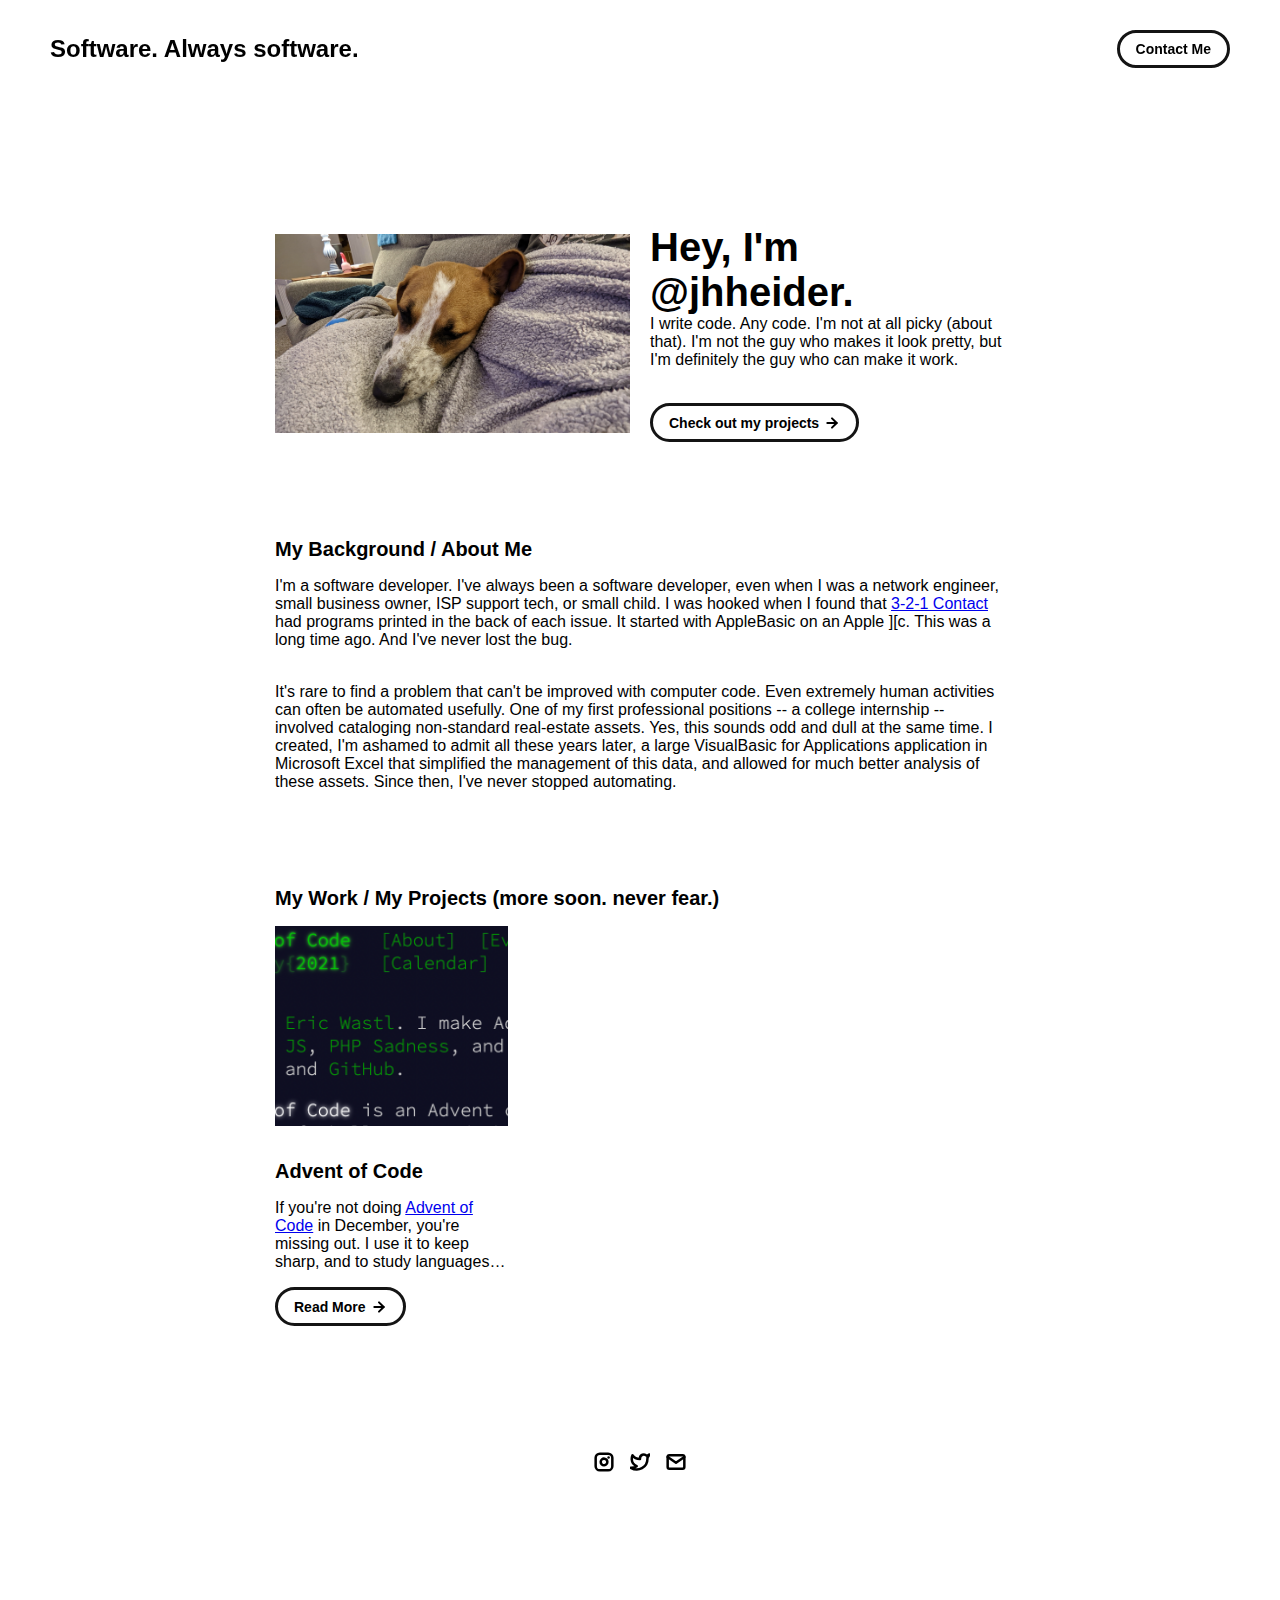
==== index.html @ 897b3b20 ".some(html)" ====
<!DOCTYPE html>
<html lang="en">

<head>
  <meta charset="utf-8">
  <link rel="icon" href="./assets/images/dottie.jpg" />
  <title>Software. Always software.</title>
  <meta name="description" content="A portfolio template for the Unemployables community.">
  <meta name="viewport" content="width=device-width, initial-scale=1" />

  <link rel="stylesheet" href="./css/layout.css">
  <link rel="stylesheet" href="./css/typography.css">
  <link rel="stylesheet" href="./css/utilities.css">

  <script defer src="./js/script.js"></script>
</head>

<body>
  <!-- NAVBAR -->
  <div class="navbar">
    <a class="nav-title-link" href="./index.html">
      <span class="nav-title">Software. Always software.</span>
      <a class="button" href="mailto:jhheider@gmail.com">
        <span class="button-text">Contact Me</span>
      </a>
    </a>
  </div>

  <!-- MAIN PAGE CONTENT -->
  <div id="main-content">

    <!-- PORTFOLIO HEADER -->
    <div id="portfolio-header">
      <div id="portfolio-header-image-container">
        <img src="./assets/images/dottie.jpg" class="portfolio-header-image">
      </div>

      <div id="portfolio-header-text-container">
        <div class="header-text">
          <span class="main-title">Hey, I'm @jhheider.</span>
          <div class="body-text">I write code. Any code. I'm not at all picky (about that). I'm not the guy who makes it
            look pretty, but I'm definitely the guy who can make it work.</div>
        </div>
        <a class="button" id="my-work-link">
          <span class="button-text">Check out my projects</span>
          <image src="./assets/icons/arrow-right.svg" class="right-arrow-icon" />
        </a>
      </div>
    </div>

    <!-- ABOUT SECTION -->
    <div id="about-section">
      <span class="subheader-text">My Background / About Me</span>
      <div class="about-section-content">
        <div class="body-text">I'm a software developer. I've always been a software developer, even when I was a
          network engineer, small business owner, ISP support tech, or small child. I was hooked when I found that <a
            href="https://en.wikipedia.org/wiki/3-2-1_Contact#Magazine" target="_blank">3-2-1 Contact</a> had programs
          printed in the
          back of each issue. It started with AppleBasic on an Apple ][c. This was a long time ago. And I've never lost
          the bug.
        </div>
        <div class="body-text">It's rare to find a problem that can't be improved with computer code. Even extremely
          human activities can often be automated usefully. One of my first professional positions -- a college
          internship -- involved cataloging non-standard real-estate assets. Yes, this sounds odd and dull at the same
          time. I created, I'm ashamed to admit all these years later, a large VisualBasic for Applications application
          in Microsoft Excel that simplified the management of this data, and allowed for much better analysis of these
          assets. Since then, I've never stopped automating.</div>
      </div>
    </div>

    <!-- PROJECTS / MY WORK SECTION -->
    <div id="my-work-section">
      <span class="subheader-text">My Work / My Projects (more soon. never fear.)</span>

      <div class="projects-container">
        <div class="project-card">
          <img src="./assets/images/aoc.jpg" class="project-image">
          <div class="project-card-text-container">
            <div class="subheader-text project-title">Advent of Code</div>
            <div class="body-text project-card-text">If you're not doing <a href="https://adventofcode.com/"
                target="_blank">Advent of Code</a> in December, you're missing out. I use it to keep sharp, and to study
              languages I aspire to learn. My current aspiration is to spend more time writing Rust, so there's a lot of
              that there.
            </div>
            <a class="button" href="./project-pages/aoc.html">
              <span class="button-text">Read More</span>
              <image src="./assets/icons/arrow-right.svg" class="right-arrow-icon" />
            </a>
          </div>
        </div>
      </div>
    </div>

    <!-- FOOTER -->
    <div id="footer">
      <a class="icon-link" target="_blank" href="https://www.instagram.com/jhheider/">
        <image src="./assets/icons/instagram.svg" class="footer-icon" />
      </a>
      <a class="icon-link" target="_blank" href="https://twitter.com/jacobheider">
        <image src="./assets/icons/twitter.svg" class="footer-icon" />
      </a>
      <a class="icon-link" href="mailto:jhheider@gmail.com">
        <image src="./assets/icons/mail.svg" class="footer-icon" />
      </a>
    </div>

</body>

</html>
---- css/layout.css ----
* {
  box-sizing: border-box;
}

html {
  text-size-adjust: none;
  -webkit-text-size-adjust: none;
  -moz-text-size-adjust: none;
  -ms-text-size-adjust: none;
}

body {
  margin: 0;
  -webkit-font-smoothing: antialiased;
  -moz-osx-font-smoothing: grayscale;
}




/* Main Page Layout */

#main-content {
  margin: 225px 425px;
  display: flex;
  flex-direction: column;
  gap: 96px;
}




/* Portfolio Header */

#portfolio-header {
  display: flex;
  gap: 20px;
  align-items: center;
}

#portfolio-header-image-container {
  display: flex;
  flex-direction: column;
  gap: 10px;
  flex-basis: 50%;
}

.portfolio-header-image {
  width: 100%;
  height: auto;
}

#portfolio-header-text-container {
  display: flex;
  flex-direction: column;
  gap: 34px;
  flex-basis: 50%;
}




/* About Section */

#about-section {
  display: flex;
  flex-direction: column;
  gap: 16px;
}

.about-section-content {
  display: flex;
  flex-direction: column;
  gap: 34px;
}




/* Project Section */

#my-work-section {
  display: flex;
  flex-direction: column;
  gap: 16px;
}

.projects-container {
  display: flex;
  gap: 34px 16px;
  flex-wrap: wrap;
}

    /* Project Cards */

    .project-card {
      max-width: calc((100% - 32px) / 3);
      display: flex;
      flex-direction: column;
      gap: 34px;
    }

    .project-card-text-container {
      flex-direction: column;
      display: flex;
      gap: 16px
    }

    .project-image {
      width: 100%;
      height: 200px;
      object-fit: cover;
      object-position: center;
    }




/* Project Pages */

#project-header {
  display: flex;
  flex-direction: column;
  gap: 16px;
}

.project-header-image {
  width: 100%;
  height: auto;
}

#project-details {
  display: flex;
  flex-direction: column;
  gap: 16px;
}

.project-details-content {
  display: flex;
  flex-direction: column;
  gap: 34px;
}

    /* Project Gallery */

    #project-gallery {
      display: flex;
      flex-direction: column;
      gap: 16px;
    }

    .project-gallery-content {
      display: flex;
      flex-wrap: wrap;
      gap: 34px 16px;
    }

    .gallery-image-container {
      width: 100%;
      display: flex;
      flex-direction: column;
      gap: 10px;
    }

    .gallery-image-container.half-width {
      width: calc((100% - 16px) / 2);
    }

    .gallery-image {
      width: 100%;
      height: auto;
    }


/* Extra Extra large devices (large laptops and desktops, 1200px and below) */
@media only screen and (max-width: 1600px) {
  #main-content {
    margin: 225px 275px;
  }
}

/* Extra large devices (large laptops and desktops, 1200px and below) */
@media only screen and (max-width: 1200px) {
  #main-content {
    margin: 225px 175px;
  }
}

/* Large devices (laptops/desktops, 1000px and below) */
@media only screen and (max-width: 1000px) {
  #main-content {
    margin: 225px 75px;
  }
}

/* Small devices (portrait tablets and large phones, 800px and below) */
@media only screen and (max-width: 800px) {
  #main-content {
    margin: 150px 50px;
  }

  #portfolio-header {
    flex-direction: column;
  }

  .project-card {
    max-width: calc((100% - 16px) / 2);
  }
}

/* Small devices (portrait tablets and large phones, 600px and below) */
@media only screen and (max-width: 600px) {
  #main-content {
    margin: 125px 20px;
  }

  .project-card {
    max-width: 100%;
  }
}
---- css/typography.css ----
body {
  font-family: "Helvetica Neue", Helvetica, Arial, sans-serif;
}

.nav-title {
  font-weight: 700;
  font-size: 24px;
}

.button-text {
  font-size: 14px;
  font-weight: 700;
}

.image-caption {
  font-size: 14px;
  font-weight: 500;
}

.main-title {
  font-size: 40px;
  font-weight: 700;
}

.subheader-text {
  font-size: 20px;
  font-weight: 700;
}

.body-text {
  font-size: 16px;
  font-weight: 500;
}

.project-card-text {
  overflow: hidden;
  text-overflow: ellipsis;
  display: -webkit-box;
  -webkit-line-clamp: 4;
  -webkit-box-orient: vertical;
}

.project-title {
  overflow: hidden;
  text-overflow: ellipsis;
  display: -webkit-box;
  -webkit-line-clamp: 1;
  -webkit-box-orient: vertical;
}
---- css/utilities.css ----
/* Icons */

.right-arrow-icon {
  width: 16px;
  height: 16px;
  margin-top: 1px;
}

.footer-icon {
  width: 20px;
  height: 20px;
}

a.icon-link {
  transition: transform 200ms ease-in-out;
}

a.icon-link:hover {
  cursor: pointer;
  stroke-width: 5;
  margin: 0;
  transform: rotate(15deg);
}


/* Navbar Styling */

.navbar {
  width: 100%;
  padding: 30px 50px;
  display: flex;
  justify-content: space-between;
  align-items: center;
  position: fixed;
  top: 0;
  left: 0;
}

.nav-title-link {
  color: black;
  text-decoration: none;
}

.nav-title-link:hover {
  text-decoration: underline;
}

/* Small devices (portrait tablets and large phones, 800px and below) */
@media only screen and (max-width: 800px) {
  .navbar {
    padding: 20px 20px;
    background-color: white
  }
}


/* Button Styling */

a.button {
  padding: 8px 16px;
  border: 3px solid #141414;
  border-radius: 50px;
  color: black;
  text-decoration: none;
  width: fit-content;
  display: flex;
  gap: 5px;
  align-items: center;
}

a.button:hover {
  text-decoration: underline;
  text-decoration-thickness: 2px;
  cursor: pointer;
}


/* Footer Styling */

#footer {
  width: 100%;
  display: flex;
  padding: 30px 50px;
  justify-content: center;
  align-items: center;
  gap: 16px;
}

/* Link Styling */
a.no-underline {
  text-decoration: none;
  color: black
}

a.no-underline:hover {
  text-decoration: underline;
  cursor: pointer;
}

/* Small devices (portrait tablets and large phones, 800px and below) */
@media only screen and (max-width: 800px) {
  #footer {
    padding: 20px 20px;
  }
}
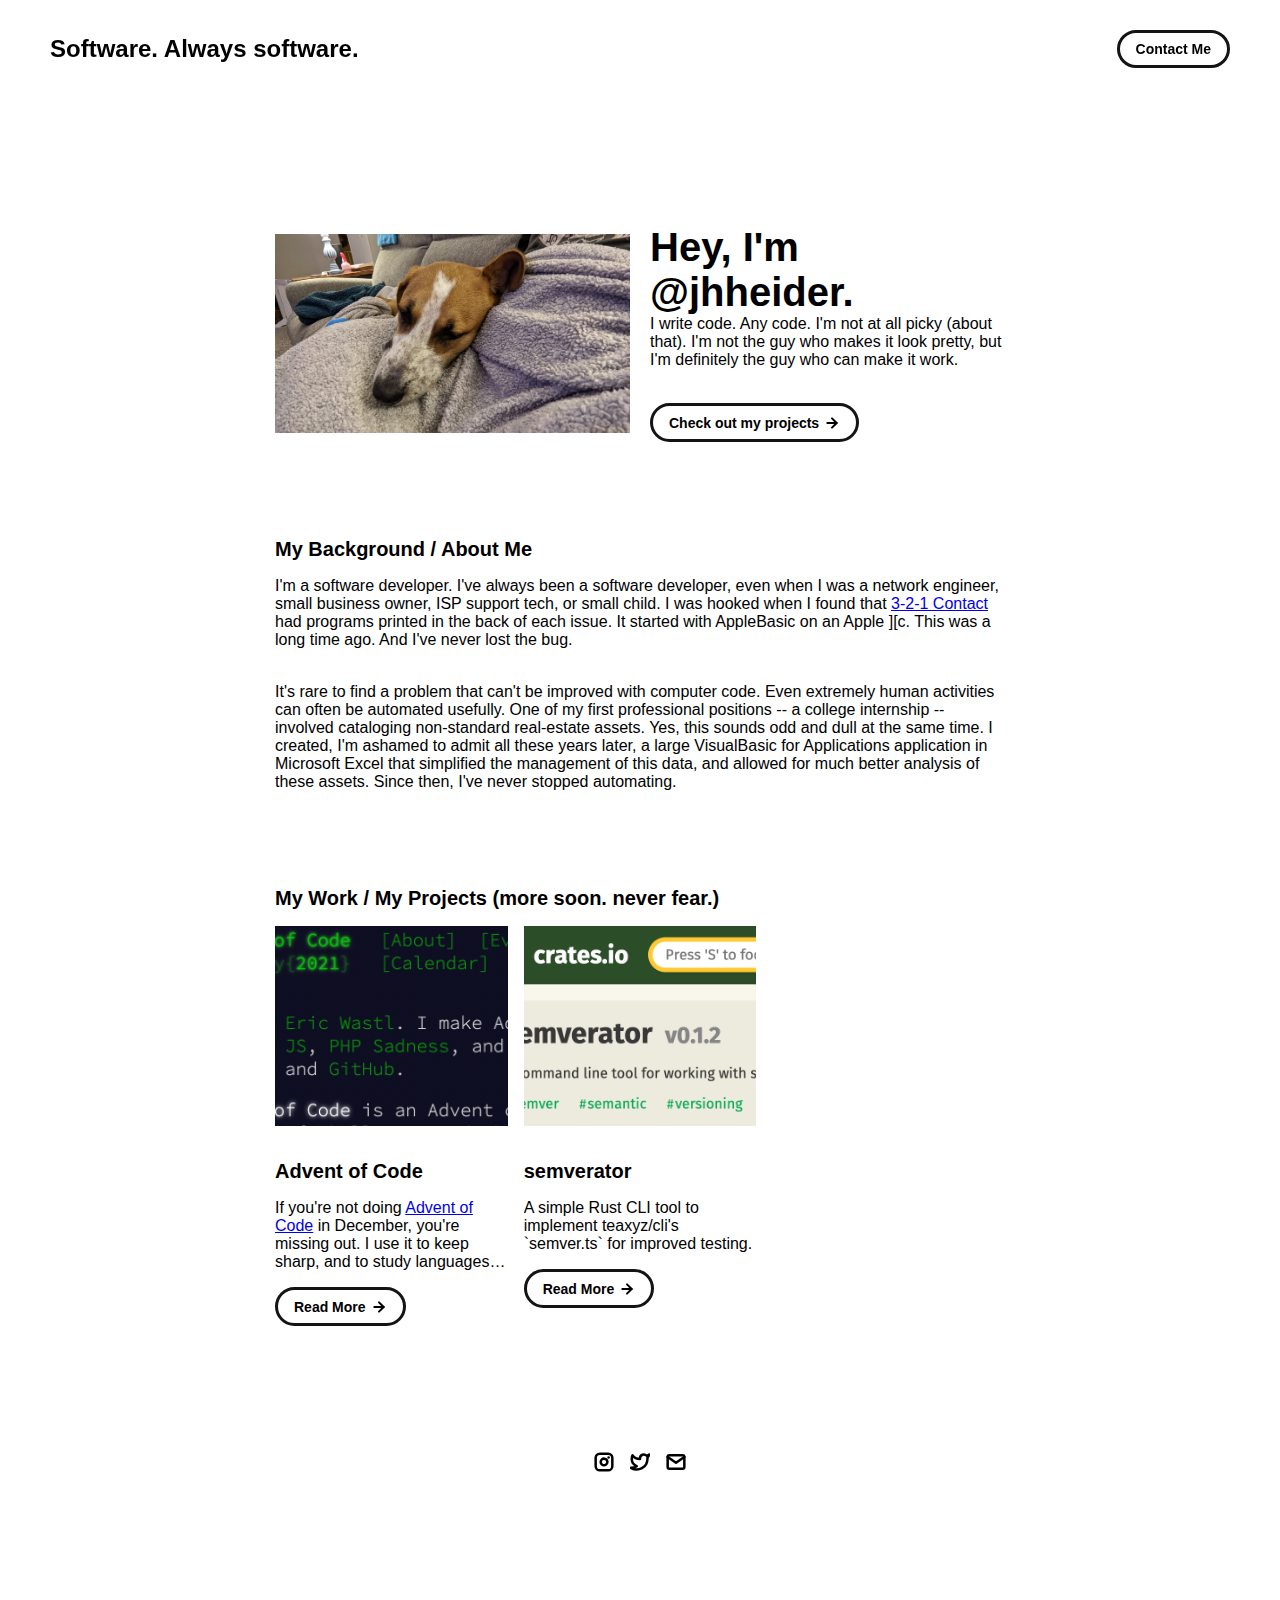
==== commit 92057441: "+semverator" ====
--- a/index.html
+++ b/index.html
@@ -88,6 +88,19 @@
             </a>
           </div>
         </div>
+        <div class="project-card">
+          <img src="./assets/images/semverator.png" class="project-image">
+          <div class="project-card-text-container">
+            <div class="subheader-text project-title">semverator</div>
+            <div class="body-text project-card-text">A simple Rust CLI tool to implement teaxyz/cli's `semver.ts` for
+              improved testing.
+            </div>
+            <a class="button" href="./project-pages/semverator.html">
+              <span class="button-text">Read More</span>
+              <image src="./assets/icons/arrow-right.svg" class="right-arrow-icon" />
+            </a>
+          </div>
+        </div>
       </div>
     </div>
 
